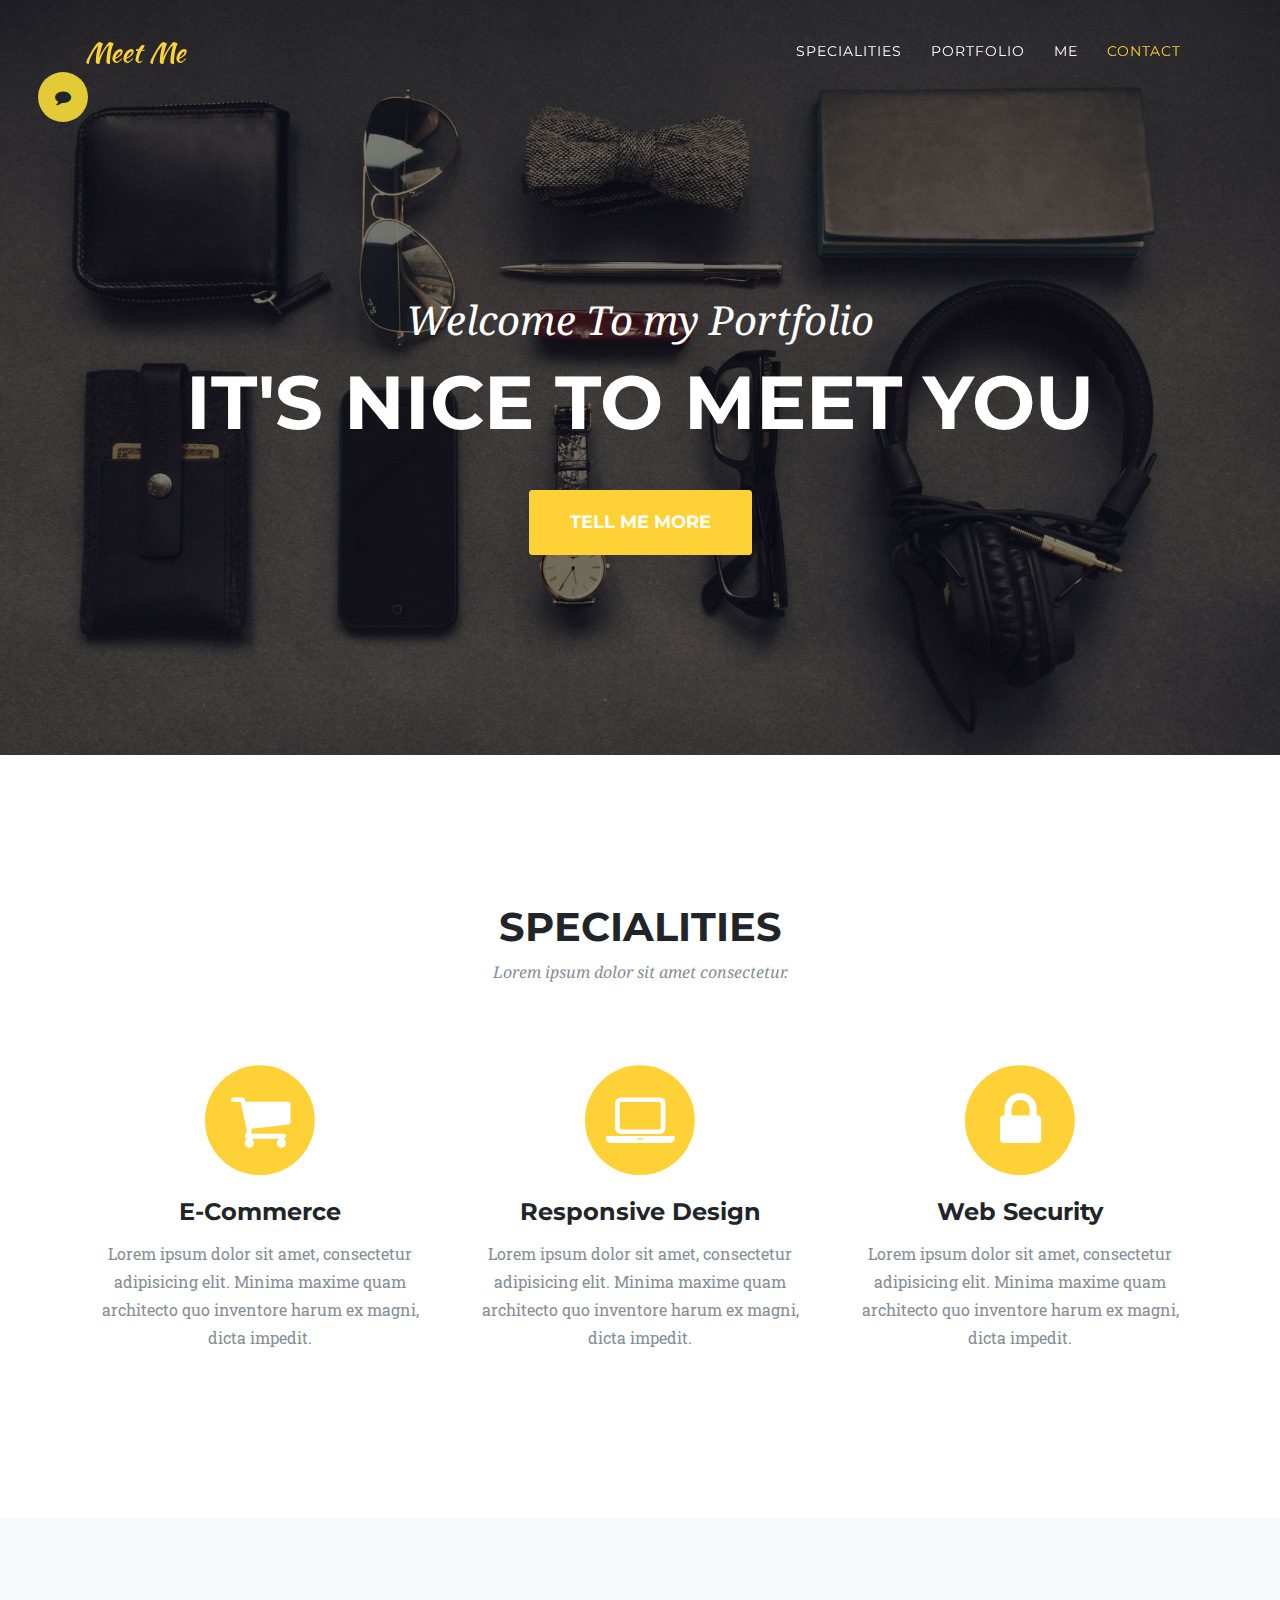
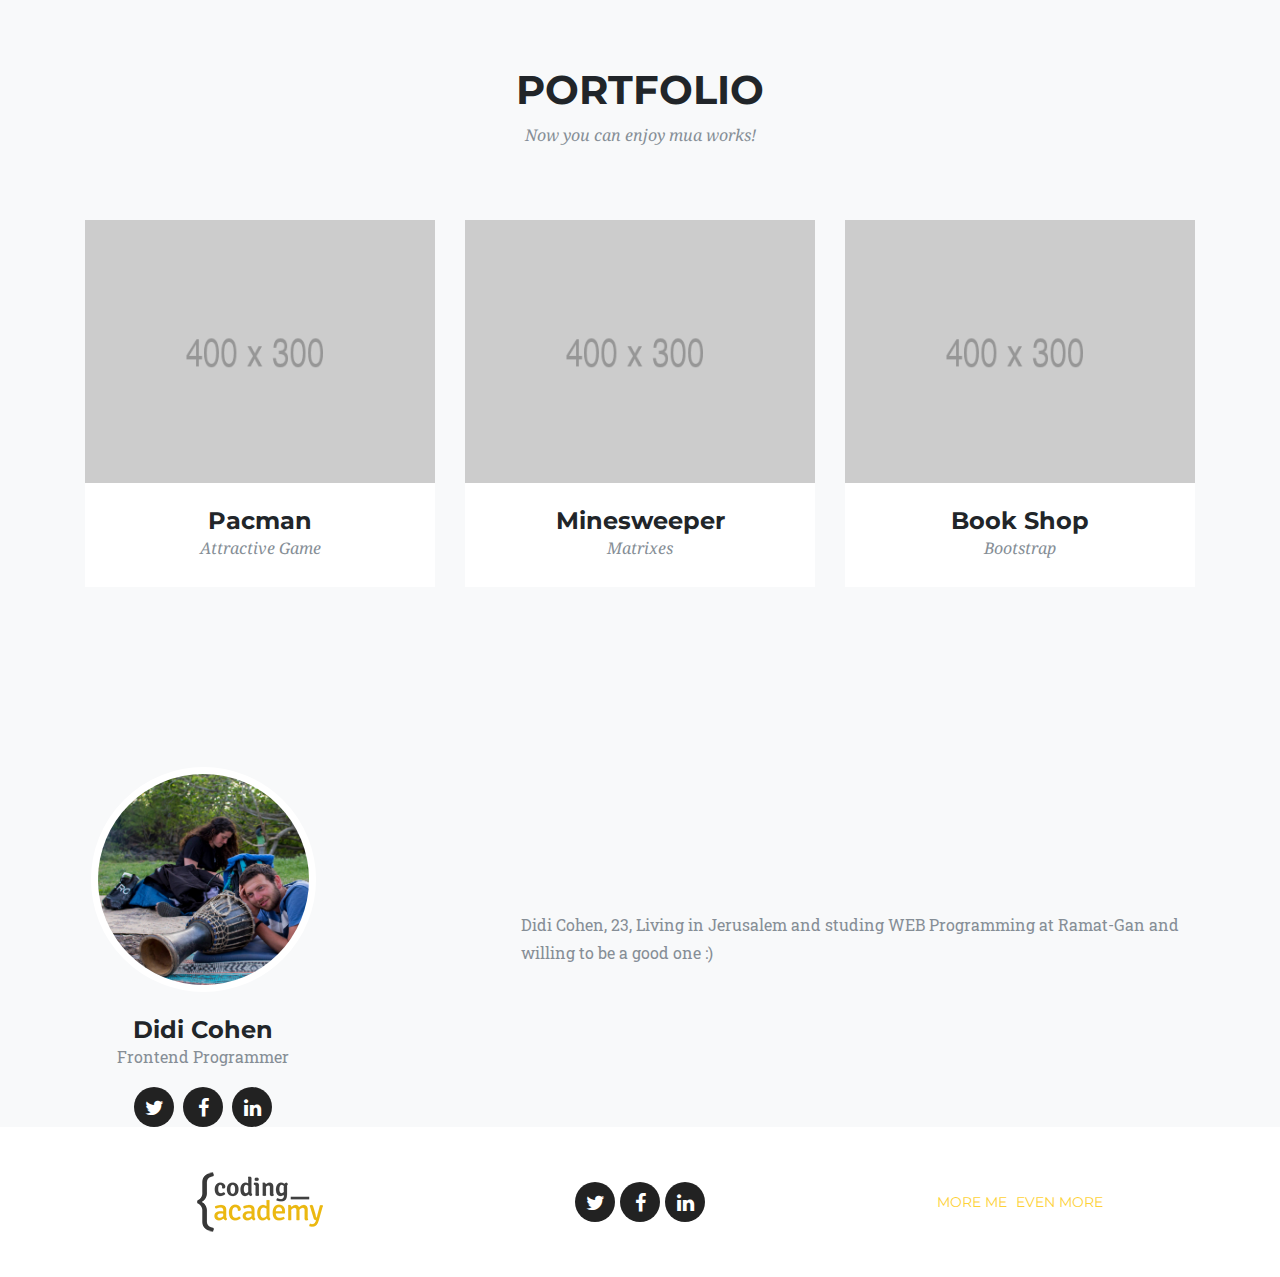
==== index.html @ 7b78c253 "My first commit!" ====
<!DOCTYPE html>
<html lang="en">

<head>

  <meta charset="utf-8">
  <meta name="viewport" content="width=device-width, initial-scale=1, shrink-to-fit=no">
  <meta name="description" content="">
  <meta name="author" content="">

  <title>Coding Academy</title>

  <!-- Bootstrap core CSS -->
  <link href="vendor/bootstrap/css/bootstrap.min.css" rel="stylesheet">

  <!-- Custom fonts for this template -->
  <link href="vendor/font-awesome/css/font-awesome.min.css" rel="stylesheet" type="text/css">
  <link href="https://fonts.googleapis.com/css?family=Montserrat:400,700" rel="stylesheet" type="text/css">
  <link href='https://fonts.googleapis.com/css?family=Kaushan+Script' rel='stylesheet' type='text/css'>
  <link href='https://fonts.googleapis.com/css?family=Droid+Serif:400,700,400italic,700italic' rel='stylesheet' type='text/css'>
  <link href='https://fonts.googleapis.com/css?family=Roboto+Slab:400,100,300,700' rel='stylesheet' type='text/css'>

  <!-- Custom styles for this template -->
  <link href="css/ca-gallery.css" rel="stylesheet">

</head>

<body id="page-top" onload="init()">
  <div class="offcanvas-btn" onClick="openCanvas()">
    <i class="fa fa-comment" aria-hidden="true"></i>
  </div>
  <aside class="offcanvas-aside">

    <!-- Contact -->
    <section id="contact">
      <h4>Contact Me</h4>
    </section>

    <form class="contact-me">
      <div class="form-group">
        <label for="email">Email address</label>
        <input id="form-email-address" type="email" class="form-control" placeholder="name@example.com" value="">
      </div>

      <div class="form-group">
        <label for="subject">Subject</label>
        <input id="form-subject" type="text" class="form-control" placeholder="Subject" value=""></input>
      </div>

      <div class="form-group">
        <label for="text-area">Message</label>
        <textarea id="form-text-area" class="form-control" rows="3" placeholder="Type your message here" value=""></textarea>
      </div>
      <button type="button" class="btn btn-dark my-5" onclick="setHrefURL()" target="_blank">
        Send
      </button>
      <a id="send-gmail-a" target="_blank" href="" style="display: none;"></a>

    </form>

  </aside>

  <!-- Navigation -->
  <nav class="navbar navbar-expand-lg navbar-dark fixed-top" id="mainNav">
    <div class="container">
      <a class="navbar-brand js-scroll-trigger" href="#page-top">Meet Me</a>
      <button class="navbar-toggler navbar-toggler-right" type="button" data-toggle="collapse" data-target="#navbarResponsive"
        aria-controls="navbarResponsive" aria-expanded="false" aria-label="Toggle navigation">
        <i class="fa fa-bars"></i>
      </button>
      <div class="collapse navbar-collapse" id="navbarResponsive">
        <ul class="navbar-nav ml-auto">
          <li class="nav-item">
            <a class="nav-link js-scroll-trigger" href="#services">Specialities</a>
          </li>
          <li class="nav-item">
            <a class="nav-link js-scroll-trigger" href="#portfolio">Portfolio</a>
          </li>
          <li class="nav-item">
            <a class="nav-link js-scroll-trigger" href="#me">Me</a>
          </li>
          <li class="nav-item">
            <a class="nav-link js-scroll-trigger" href="#contact">Contact</a>
          </li>
        </ul>
      </div>
    </div>
  </nav>

  <!-- Header -->
  <header class="masthead">
    <div class="container">
      <div class="intro-text">
        <div class="intro-lead-in">Welcome To my Portfolio</div>
        <div class="intro-heading">It's Nice To Meet You</div>
        <a class="btn btn-xl js-scroll-trigger" href="#services">Tell Me More</a>
      </div>
    </div>
  </header>

  <!-- Services -->
  <section id="services">
    <div class="container">
      <div class="row">
        <div class="col-lg-12 text-center">
          <h2 class="section-heading">Specialities</h2>
          <h3 class="section-subheading text-muted">Lorem ipsum dolor sit amet consectetur.</h3>
        </div>
      </div>
      <div class="row text-center">
        <div class="col-md-4">
          <span class="fa-stack fa-4x">
            <i class="fa fa-circle fa-stack-2x text-primary"></i>
            <i class="fa fa-shopping-cart fa-stack-1x fa-inverse"></i>
          </span>
          <h4 class="service-heading">E-Commerce</h4>
          <p class="text-muted">Lorem ipsum dolor sit amet, consectetur adipisicing elit. Minima maxime quam architecto quo inventore harum ex
            magni, dicta impedit.</p>
        </div>
        <div class="col-md-4">
          <span class="fa-stack fa-4x">
            <i class="fa fa-circle fa-stack-2x text-primary"></i>
            <i class="fa fa-laptop fa-stack-1x fa-inverse"></i>
          </span>
          <h4 class="service-heading">Responsive Design</h4>
          <p class="text-muted">Lorem ipsum dolor sit amet, consectetur adipisicing elit. Minima maxime quam architecto quo inventore harum ex
            magni, dicta impedit.</p>
        </div>
        <div class="col-md-4">
          <span class="fa-stack fa-4x">
            <i class="fa fa-circle fa-stack-2x text-primary"></i>
            <i class="fa fa-lock fa-stack-1x fa-inverse"></i>
          </span>
          <h4 class="service-heading">Web Security</h4>
          <p class="text-muted">Lorem ipsum dolor sit amet, consectetur adipisicing elit. Minima maxime quam architecto quo inventore harum ex
            magni, dicta impedit.</p>
        </div>
      </div>
    </div>
  </section>

  <!-- Portfolio Grid -->
  <section class="bg-light" id="portfolio">
    <div class="container">
      <div class="row">
        <div class="col-lg-12 text-center">
          <h2 class="section-heading">Portfolio</h2>
          <h3 class="section-subheading text-muted">Now you can enjoy mua works!</h3>
        </div>
      </div>
      <!-- start render -->
      <div class="row" id="portfolio-thumbs-container">
      </div>
      <!-- finish render -->
    </div>
  </section>


  <!-- Me -->
  <section class="bg-light" id="me" style="padding: 0px;">
    <div class="row">
      <div class="col-sm-4">
        <div class="team-member">
          <img class="mx-auto rounded-circle" src="img/team/4.jpg" alt="">
          <h4>Didi Cohen</h4>
          <p class="text-muted">Frontend Programmer</p>
          <ul class="list-inline social-buttons">
            <li class="list-inline-item">
              <a href="https://twitter.com/">
                <i class="fa fa-twitter"></i>
              </a>
            </li>
            <li class="list-inline-item">
              <a href="https://www.facebook.com/yedidic">
                <i class="fa fa-facebook"></i>
              </a>
            </li>
            <li class="list-inline-item">
              <a href="https://www.linkedin.com/">
                <i class="fa fa-linkedin"></i>
              </a>
            </li>
          </ul>
        </div>
      </div>
      <div class="col-sm-8 flex-align-center">
        <p class="large text-muted  about-description">Didi Cohen, 23, Living in Jerusalem and studing WEB Programming at Ramat-Gan and willing to be a good one :)</p>
      </div>
    </div>
  </section>


  <!-- Footer -->
  <footer>
    <div class="container">
      <div class="row">
        <div class="col-md-4 flex-align-center">
          <a href="http://coding-academy.org" target="_blank">
            <img src="./img/ca-logo.png" alt="">
          </a>
        </div>
        <div class="col-md-4 flex-align-center">
          <ul class="list-inline social-buttons flex-align-center">
            <li class="list-inline-item">
              <a href="#">
                <i class="fa fa-twitter"></i>
              </a>
            </li>
            <li class="list-inline-item flex-align-center">
              <a href="#">
                <i class="fa fa-facebook"></i>
              </a>
            </li>
            <li class="list-inline-item">
              <a href="#">
                <i class="fa fa-linkedin"></i>
              </a>
            </li>
          </ul>
        </div>
        <div class="col-md-4 flex-align-center">
          <ul class="list-inline quicklinks">
            <li class="list-inline-item">
              <a href="#">More Me</a>
            </li>
            <li class="list-inline-item">
              <a href="#">Even More</a>
            </li>
          </ul>
        </div>
      </div>
    </div>
  </footer>

  <!-- Portfolio Modals -->
  <div class="modals-container">
    <!-- Modal 1 -->
    <div class="portfolio-modal modal fade" id="portfolioModal" tabindex="-1" role="dialog" aria-hidden="true">
      <div class="modal-dialog">
        <div class="modal-content">
          <div class="close-modal" data-dismiss="modal">
            <div class="lr">
              <div class="rl"></div>
            </div>
          </div>
          <div class="container">
            <div class="row">
              <div class="col-lg-8 mx-auto">
                <div class="modal-body">
                  <!-- Project Details Go Here -->
                  <h2 id="modal-proj-name">Project Name</h2>
                  <p id="modal-proj-title">class="item-intro text-muted">Lorem ipsum dolor sit amet consectetur.</p>
                  <img id="modal-proj-img" class="img-fluid d-block mx-auto" src="img/portfolio/01-full.jpg" alt="">
                  <p id="modal-proj-desc">Use this area to describe your project. Lorem ipsum dolor sit amet, consectetur adipisicing elit. Est blanditiis
                    dolorem culpa incidunt minus dignissimos deserunt repellat aperiam quasi sunt officia expedita beatae
                    cupiditate, maiores repudiandae, nostrum, reiciendis facere nemo!</p>
                  <ul class="list-inline">
                    <li id="modal-proj-date">Date: January 2017</li>
                    <li id="modal-proj-client">Client: Threads</li>
                    <li id="modal-proj-cat">Category: Illustration</li>
                  </ul>
                  <button class="btn btn-primary" data-dismiss="modal" type="button">
                    <i class="fa fa-times"></i>
                    Close Project</button>
                </div>
              </div>
            </div>
          </div>
        </div>
      </div>
    </div>

    <!-- Bootstrap core JavaScript -->
    <script src="vendor/jquery/jquery.min.js"></script>
    <script src="vendor/popper/popper.min.js"></script>
    <script src="vendor/bootstrap/js/bootstrap.min.js"></script>

    <!-- Plugin JavaScript -->
    <script src="vendor/jquery-easing/jquery.easing.min.js"></script>

    <!-- Custom scripts for this template -->
    <script src="js/utils-service.js"></script>
    <script src="js/ca-gallery.js"></script>
    <script src="js/offCanvas.js"></script>
    <script src="js/user-service.js"></script>
    <script src="js/main.js"></script>


</body>

</html>
---- css/ca-gallery.css ----
body {
    overflow-x: hidden;
    font-family: 'Roboto Slab', 'Helvetica Neue', Helvetica, Arial, sans-serif;
}
p {
    line-height: 1.75;
}
a {
    color: #fed136;
}
a.active,
a:active,
a:focus,
a:hover {
    color: #fec503;
}
h1,
h2,
h3,
h4,
h5,
h6 {
    font-weight: 700;
    font-family: 'Montserrat', 'Helvetica Neue', Helvetica, Arial, sans-serif;
    text-transform: uppercase;
}
section {
    padding: 100px 0;
}
section h2.section-heading {
    font-size: 40px;
    margin-top: 0;
    margin-bottom: 15px;
}
section h3.section-subheading {
    font-size: 16px;
    font-weight: 400;
    font-style: italic;
    margin-bottom: 75px;
    text-transform: none;
    font-family: 'Droid Serif', 'Helvetica Neue', Helvetica, Arial, sans-serif;
}
@media (min-width: 768px) {
    section {
        padding: 150px 0;
    }
}
::-moz-selection {
    background: #fed136;
    text-shadow: none;
}
::selection {
    background: #fed136;
    text-shadow: none;
}
img::selection {
    background: transparent;
}
img::-moz-selection {
    background: transparent;
}
body {
    -webkit-tap-highlight-color: #fed136;
}
.offcanvas-btn {
    z-index: 100000;
    position: fixed;
    top: 8%;
    left: 3%;
    height: 50px;
    width: 50px;
    background: #e2cb36;
    border-radius: 50%;
    display: flex;
    justify-content: center;
    align-items: center;
    cursor: pointer;
    margin-left: 0;
    transition: all 0.3s ease;
}
.offcanvas-btn-open {
    margin-left: 30vw;
}
.offcanvas-aside {
    position: fixed;
    height: 100%;
    z-index: 100000;
    background: red;
    width: 30vw;
    left: -30vw;
    transition: all 0.3s ease;
    display: flex;
    flex-direction: column;
    align-items: center;
    justify-content: space-around;
}
.offcanvas-aside img {
    border-radius: 50%;
}
.offcanvas-aside p {
    text-align: center;
}
.offcanvas-aside .offcanvas-content-suffix {
    height: 20%;
}
.offcanvas-aside-open {
    left: 0;
}
#mainNav {
    background-color: #222222;
}
#mainNav .navbar-toggler {
    font-size: 12px;
    right: 0;
    padding: 13px;
    text-transform: uppercase;
    color: white;
    border: 0;
    background-color: #fed136;
    font-family: 'Montserrat', 'Helvetica Neue', Helvetica, Arial, sans-serif;
    text-transform: uppercase;
}
#mainNav .navbar-brand {
    color: #fed136;
    font-family: 'Kaushan Script', 'Helvetica Neue', Helvetica, Arial, cursive;
}
#mainNav .navbar-brand.active,
#mainNav .navbar-brand:active,
#mainNav .navbar-brand:focus,
#mainNav .navbar-brand:hover {
    color: #fec503;
}
#mainNav .navbar-nav .nav-item .nav-link {
    font-size: 90%;
    font-weight: 400;
    padding: 0.75em 0;
    letter-spacing: 1px;
    color: white;
    font-family: 'Montserrat', 'Helvetica Neue', Helvetica, Arial, sans-serif;
    text-transform: uppercase;
}
#mainNav .navbar-nav .nav-item .nav-link.active,
#mainNav .navbar-nav .nav-item .nav-link:hover {
    color: #fed136;
}
@media (min-width: 992px) {
    #mainNav {
        padding-top: 25px;
        padding-bottom: 25px;
        -webkit-transition: padding-top 0.3s, padding-bottom 0.3s;
        -moz-transition: padding-top 0.3s, padding-bottom 0.3s;
        transition: padding-top 0.3s, padding-bottom 0.3s;
        border: none;
        background-color: transparent;
    }
    #mainNav .navbar-brand {
        font-size: 1.75em;
        -webkit-transition: all 0.3s;
        -moz-transition: all 0.3s;
        transition: all 0.3s;
    }
    #mainNav .navbar-nav .nav-item .nav-link {
        padding: 1.1em 1em !important;
    }
    #mainNav.navbar-shrink {
        padding-top: 0;
        padding-bottom: 0;
        background-color: #222222;
    }
    #mainNav.navbar-shrink .navbar-brand {
        font-size: 1.25em;
        padding: 12px 0;
    }
}
header.masthead {
    text-align: center;
    color: white;
    background-image: url("../img/header-bg.jpg");
    background-repeat: no-repeat;
    background-attachment: scroll;
    background-position: center center;
    -webkit-background-size: cover;
    -moz-background-size: cover;
    -o-background-size: cover;
    background-size: cover;
}
header.masthead .intro-text {
    padding-top: 150px;
    padding-bottom: 100px;
}
header.masthead .intro-text .intro-lead-in {
    font-size: 22px;
    font-style: italic;
    line-height: 22px;
    margin-bottom: 25px;
    font-family: 'Droid Serif', 'Helvetica Neue', Helvetica, Arial, sans-serif;
}
header.masthead .intro-text .intro-heading {
    font-size: 50px;
    font-weight: 700;
    line-height: 50px;
    margin-bottom: 25px;
    font-family: 'Montserrat', 'Helvetica Neue', Helvetica, Arial, sans-serif;
    text-transform: uppercase;
}
@media (min-width: 768px) {
    header.masthead .intro-text {
        padding-top: 300px;
        padding-bottom: 200px;
    }
    header.masthead .intro-text .intro-lead-in {
        font-size: 40px;
        font-style: italic;
        line-height: 40px;
        margin-bottom: 25px;
        font-family: 'Droid Serif', 'Helvetica Neue', Helvetica, Arial, sans-serif;
    }
    header.masthead .intro-text .intro-heading {
        font-size: 75px;
        font-weight: 700;
        line-height: 75px;
        margin-bottom: 50px;
        font-family: 'Montserrat', 'Helvetica Neue', Helvetica, Arial, sans-serif;
        text-transform: uppercase;
    }
}
.service-heading {
    margin: 15px 0;
    text-transform: none;
}
#portfolio .portfolio-item {
    right: 0;
    margin: 0 0 15px;
}
#portfolio .portfolio-item .portfolio-link {
    position: relative;
    display: block;
    max-width: 400px;
    margin: 0 auto;
    cursor: pointer;
}
#portfolio .portfolio-item .portfolio-link .portfolio-hover {
    position: absolute;
    width: 100%;
    height: 100%;
    -webkit-transition: all ease 0.5s;
    -moz-transition: all ease 0.5s;
    transition: all ease 0.5s;
    opacity: 0;
    background: rgba(254, 209, 54, 0.9);
}
#portfolio .portfolio-item .portfolio-link .portfolio-hover:hover {
    opacity: 1;
}
#portfolio .portfolio-item .portfolio-link .portfolio-hover .portfolio-hover-content {
    font-size: 20px;
    position: absolute;
    top: 50%;
    width: 100%;
    height: 20px;
    margin-top: -12px;
    text-align: center;
    color: white;
}
#portfolio .portfolio-item .portfolio-link .portfolio-hover .portfolio-hover-content i {
    margin-top: -12px;
}
#portfolio .portfolio-item .portfolio-link .portfolio-hover .portfolio-hover-content h3,
#portfolio .portfolio-item .portfolio-link .portfolio-hover .portfolio-hover-content h4 {
    margin: 0;
}
#portfolio .portfolio-item .portfolio-caption {
    max-width: 400px;
    margin: 0 auto;
    padding: 25px;
    text-align: center;
    background-color: white;
}
#portfolio .portfolio-item .portfolio-caption h4 {
    margin: 0;
    text-transform: none;
}
#portfolio .portfolio-item .portfolio-caption p {
    font-size: 16px;
    font-style: italic;
    margin: 0;
    font-family: 'Droid Serif', 'Helvetica Neue', Helvetica, Arial, sans-serif;
}
#portfolio * {
    z-index: 2;
}
@media (min-width: 767px) {
    #portfolio .portfolio-item {
        margin: 0 0 30px;
    }
}
.portfolio-modal .modal-dialog {
    max-width: none;
    height: 100%;
    margin: 0;
}
.portfolio-modal .modal-content {
    min-height: 100%;
    padding: 100px 0;
    text-align: center;
    border: none;
    border-radius: 0;
    background-clip: border-box;
    -webkit-box-shadow: none;
    box-shadow: none;
}
.portfolio-modal .modal-content h2 {
    font-size: 3em;
    margin-bottom: 15px;
}
.portfolio-modal .modal-content p {
    margin-bottom: 30px;
}
.portfolio-modal .modal-content p.item-intro {
    font-size: 16px;
    font-style: italic;
    margin: 20px 0 30px;
    font-family: 'Droid Serif', 'Helvetica Neue', Helvetica, Arial, sans-serif;
}
.portfolio-modal .modal-content ul.list-inline {
    margin-top: 0;
    margin-bottom: 30px;
}
.portfolio-modal .modal-content img {
    margin-bottom: 30px;
}
.portfolio-modal .modal-content button {
    cursor: pointer;
}
.portfolio-modal .close-modal {
    position: absolute;
    top: 25px;
    right: 25px;
    width: 75px;
    height: 75px;
    cursor: pointer;
    background-color: transparent;
}
.portfolio-modal .close-modal:hover {
    opacity: 0.3;
}
.portfolio-modal .close-modal .lr {
    /* Safari and Chrome */
    
    z-index: 1051;
    width: 1px;
    height: 75px;
    margin-left: 35px;
    /* IE 9 */
    
    -webkit-transform: rotate(45deg);
    -ms-transform: rotate(45deg);
    transform: rotate(45deg);
    background-color: #222222;
}
.portfolio-modal .close-modal .lr .rl {
    /* Safari and Chrome */
    
    z-index: 1052;
    width: 1px;
    height: 75px;
    /* IE 9 */
    
    -webkit-transform: rotate(90deg);
    -ms-transform: rotate(90deg);
    transform: rotate(90deg);
    background-color: #222222;
}
.portfolio-modal .modal-backdrop {
    display: none;
    opacity: 0;
}
.timeline {
    position: relative;
    padding: 0;
    list-style: none;
}
.timeline:before {
    position: absolute;
    top: 0;
    bottom: 0;
    left: 40px;
    width: 2px;
    margin-left: -1.5px;
    content: '';
    background-color: #f1f1f1;
}
.timeline > li {
    position: relative;
    min-height: 50px;
    margin-bottom: 50px;
}
.timeline > li:after,
.timeline > li:before {
    display: table;
    content: ' ';
}
.timeline > li:after {
    clear: both;
}
.timeline > li .timeline-panel {
    position: relative;
    float: right;
    width: 100%;
    padding: 0 20px 0 100px;
    text-align: left;
}
.timeline > li .timeline-panel:before {
    right: auto;
    left: -15px;
    border-right-width: 15px;
    border-left-width: 0;
}
.timeline > li .timeline-panel:after {
    right: auto;
    left: -14px;
    border-right-width: 14px;
    border-left-width: 0;
}
.timeline > li .timeline-image {
    position: absolute;
    z-index: 100;
    left: 0;
    width: 80px;
    height: 80px;
    margin-left: 0;
    text-align: center;
    color: white;
    border: 7px solid #f1f1f1;
    border-radius: 100%;
    background-color: #fed136;
}
.timeline > li .timeline-image h4 {
    font-size: 10px;
    line-height: 14px;
    margin-top: 12px;
}
.timeline > li.timeline-inverted > .timeline-panel {
    float: right;
    padding: 0 20px 0 100px;
    text-align: left;
}
.timeline > li.timeline-inverted > .timeline-panel:before {
    right: auto;
    left: -15px;
    border-right-width: 15px;
    border-left-width: 0;
}
.timeline > li.timeline-inverted > .timeline-panel:after {
    right: auto;
    left: -14px;
    border-right-width: 14px;
    border-left-width: 0;
}
.timeline > li:last-child {
    margin-bottom: 0;
}
.timeline .timeline-heading h4 {
    margin-top: 0;
    color: inherit;
}
.timeline .timeline-heading h4.subheading {
    text-transform: none;
}
.timeline .timeline-body > ul,
.timeline .timeline-body > p {
    margin-bottom: 0;
}
@media (min-width: 768px) {
    .timeline:before {
        left: 50%;
    }
    .timeline > li {
        min-height: 100px;
        margin-bottom: 100px;
    }
    .timeline > li .timeline-panel {
        float: left;
        width: 41%;
        padding: 0 20px 20px 30px;
        text-align: right;
    }
    .timeline > li .timeline-image {
        left: 50%;
        width: 100px;
        height: 100px;
        margin-left: -50px;
    }
    .timeline > li .timeline-image h4 {
        font-size: 13px;
        line-height: 18px;
        margin-top: 16px;
    }
    .timeline > li.timeline-inverted > .timeline-panel {
        float: right;
        padding: 0 30px 20px 20px;
        text-align: left;
    }
}
@media (min-width: 992px) {
    .timeline > li {
        min-height: 150px;
    }
    .timeline > li .timeline-panel {
        padding: 0 20px 20px;
    }
    .timeline > li .timeline-image {
        width: 150px;
        height: 150px;
        margin-left: -75px;
    }
    .timeline > li .timeline-image h4 {
        font-size: 18px;
        line-height: 26px;
        margin-top: 30px;
    }
    .timeline > li.timeline-inverted > .timeline-panel {
        padding: 0 20px 20px;
    }
}
@media (min-width: 1200px) {
    .timeline > li {
        min-height: 170px;
    }
    .timeline > li .timeline-panel {
        padding: 0 20px 20px 100px;
    }
    .timeline > li .timeline-image {
        width: 170px;
        height: 170px;
        margin-left: -85px;
    }
    .timeline > li .timeline-image h4 {
        margin-top: 40px;
    }
    .timeline > li.timeline-inverted > .timeline-panel {
        padding: 0 100px 20px 20px;
    }
}
.team-member {
    text-align: center;
}
.team-member img {
    width: 225px;
    height: 225px;
    border: 7px solid white;
}
.team-member h4 {
    margin-top: 25px;
    margin-bottom: 0;
    text-transform: none;
}
.team-member p {
    margin-top: 0;
}
.about-description {
    max-width: 80%;
}
@media (max-width: 800px) {
    .about-description {
        text-align: center;
        margin-top: 1rem;
        margin-bottom: 1rem;
    }
}
footer {
    padding: 25px 0;
    text-align: center;
}
footer span.copyright {
    font-size: 90%;
    line-height: 40px;
    text-transform: none;
    font-family: 'Montserrat', 'Helvetica Neue', Helvetica, Arial, sans-serif;
    text-transform: uppercase;
}
footer ul.quicklinks {
    font-size: 90%;
    line-height: 40px;
    margin-bottom: 0;
    text-transform: none;
    font-family: 'Montserrat', 'Helvetica Neue', Helvetica, Arial, sans-serif;
    text-transform: uppercase;
}
ul.social-buttons {
    margin-bottom: 0;
}
ul.social-buttons li a {
    font-size: 20px;
    line-height: 40px;
    display: block;
    width: 40px;
    height: 40px;
    -webkit-transition: all 0.3s;
    -moz-transition: all 0.3s;
    transition: all 0.3s;
    color: white;
    border-radius: 100%;
    outline: none;
    background-color: #222222;
}
ul.social-buttons li a:active,
ul.social-buttons li a:focus,
ul.social-buttons li a:hover {
    background-color: #fed136;
}
.flex-align-center {
    display: flex;
    justify-content: center;
    align-items: center;
}
.text-primary {
    color: #fed136 !important;
}
.btn-primary {
    font-weight: 700;
    color: white;
    border-color: #fed136;
    background-color: #fed136;
    font-family: 'Montserrat', 'Helvetica Neue', Helvetica, Arial, sans-serif;
    text-transform: uppercase;
}
.btn-primary.focus,
.btn-primary:focus {
    color: white;
    border-color: #b48b01;
    background-color: #fec503;
}
.btn-primary:hover {
    color: white;
    border-color: #f6bf01;
    background-color: #fec503;
}
.btn-primary.active,
.btn-primary:active,
.open > .btn-primary.dropdown-toggle {
    color: white;
    border-color: #f6bf01;
    background-color: #fec503;
}
.btn-primary.active.focus,
.btn-primary.active:focus,
.btn-primary.active:hover,
.btn-primary:active.focus,
.btn-primary:active:focus,
.btn-primary:active:hover,
.open > .btn-primary.dropdown-toggle.focus,
.open > .btn-primary.dropdown-toggle:focus,
.open > .btn-primary.dropdown-toggle:hover {
    color: white;
    border-color: #b48b01;
    background-color: #dcab01;
}
.btn-primary.active,
.btn-primary:active,
.open > .btn-primary.dropdown-toggle {
    background-image: none;
}
.btn-primary.disabled.focus,
.btn-primary.disabled:focus,
.btn-primary.disabled:hover,
.btn-primary[disabled].focus,
.btn-primary[disabled]:focus,
.btn-primary[disabled]:hover,
fieldset[disabled] .btn-primary.focus,
fieldset[disabled] .btn-primary:focus,
fieldset[disabled] .btn-primary:hover {
    border-color: #fed136;
    background-color: #fed136;
}
.btn-primary .badge {
    color: #fed136;
    background-color: white;
}
.btn-xl {
    font-size: 18px;
    font-weight: 700;
    padding: 20px 40px;
    border-radius: 3px;
    color: white;
    border-color: #fed136;
    background-color: #fed136;
    font-family: 'Montserrat', 'Helvetica Neue', Helvetica, Arial, sans-serif;
    text-transform: uppercase;
}
.btn-xl.focus,
.btn-xl:focus {
    color: white;
    border-color: #b48b01;
    background-color: #fec503;
}
.btn-xl:hover {
    color: white;
    border-color: #f6bf01;
    background-color: #fec503;
}
.btn-xl.active,
.btn-xl:active,
.open > .btn-xl.dropdown-toggle {
    color: white;
    border-color: #f6bf01;
    background-color: #fec503;
}
.btn-xl.active.focus,
.btn-xl.active:focus,
.btn-xl.active:hover,
.btn-xl:active.focus,
.btn-xl:active:focus,
.btn-xl:active:hover,
.open > .btn-xl.dropdown-toggle.focus,
.open > .btn-xl.dropdown-toggle:focus,
.open > .btn-xl.dropdown-toggle:hover {
    color: white;
    border-color: #b48b01;
    background-color: #dcab01;
}
.btn-xl.active,
.btn-xl:active,
.open > .btn-xl.dropdown-toggle {
    background-image: none;
}
.btn-xl.disabled.focus,
.btn-xl.disabled:focus,
.btn-xl.disabled:hover,
.btn-xl[disabled].focus,
.btn-xl[disabled]:focus,
.btn-xl[disabled]:hover,
fieldset[disabled] .btn-xl.focus,
fieldset[disabled] .btn-xl:focus,
fieldset[disabled] .btn-xl:hover {
    border-color: #fed136;
    background-color: #fed136;
}
.btn-xl .badge {
    color: #fed136;
    background-color: white;
}

.form-group label{
    color:white;
    font-size: 1.2em;
}

.contact-me button{
    font-size: 1.5em;
}
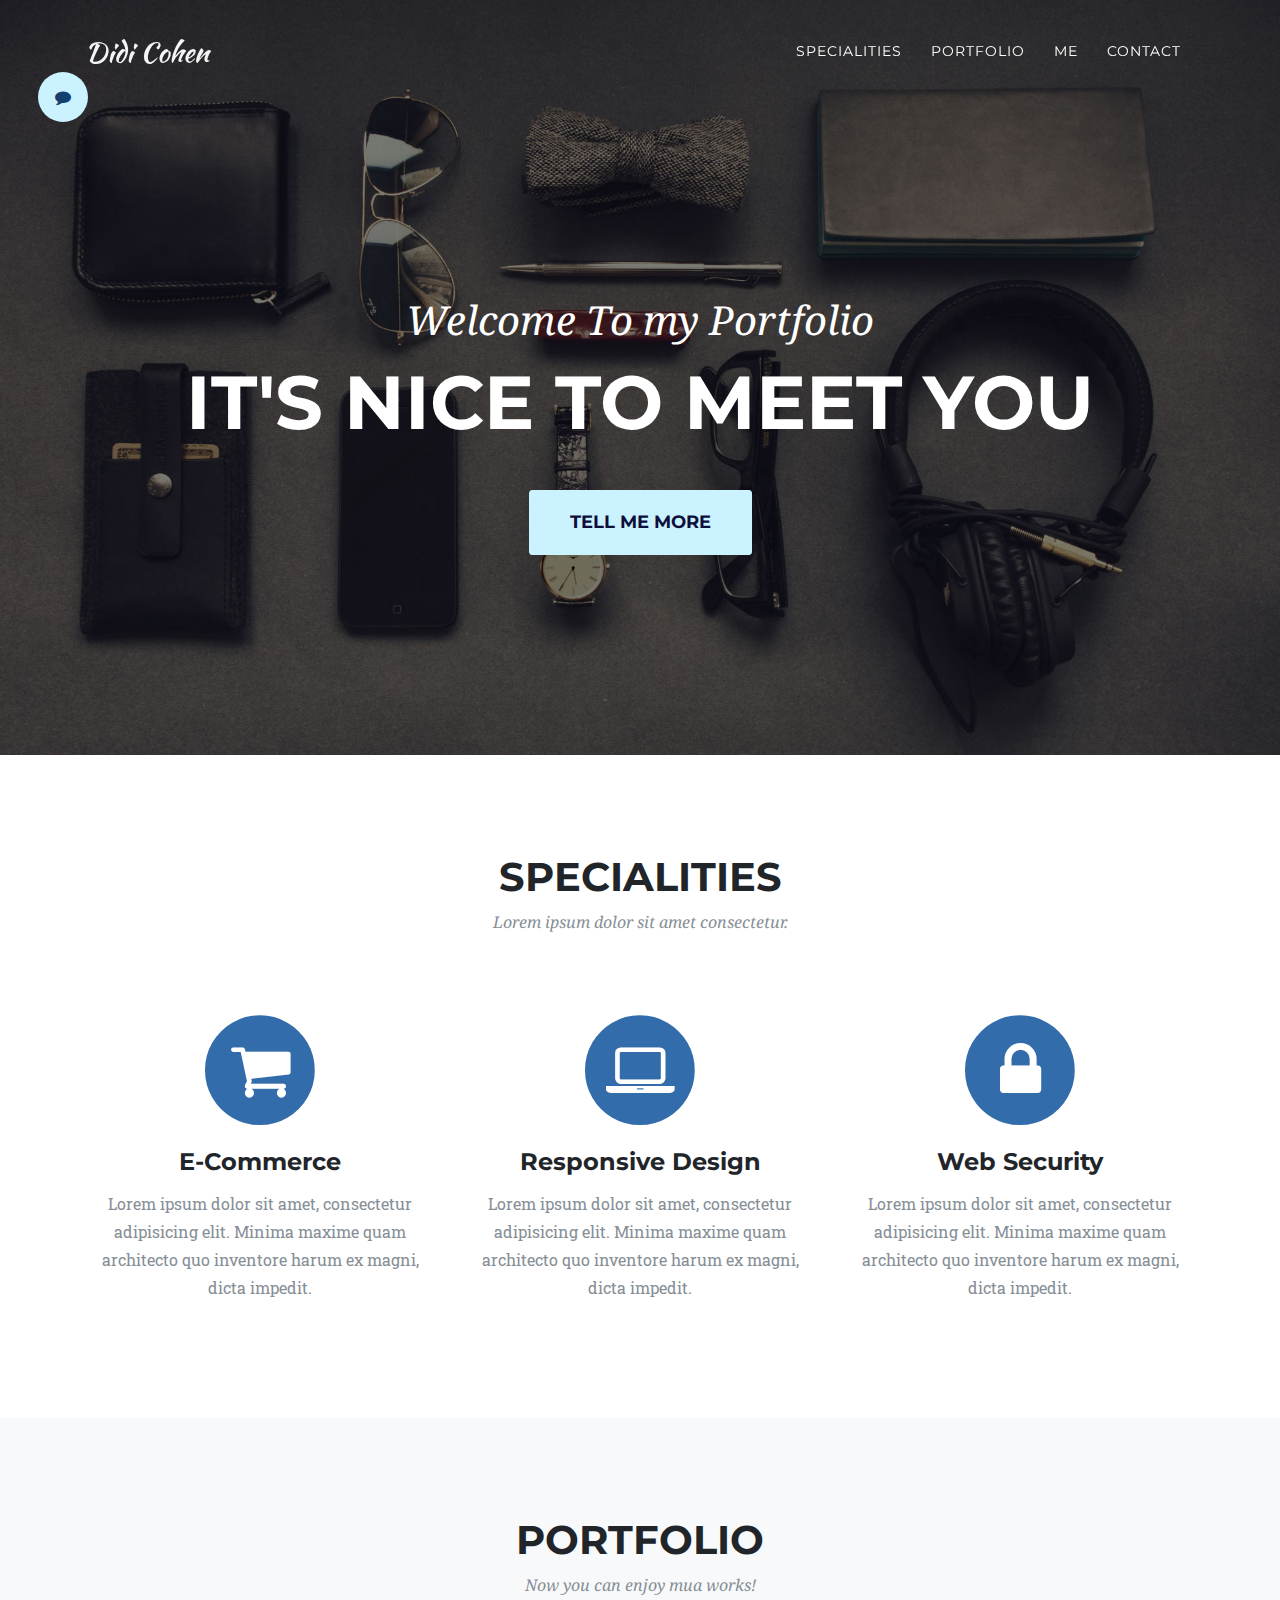
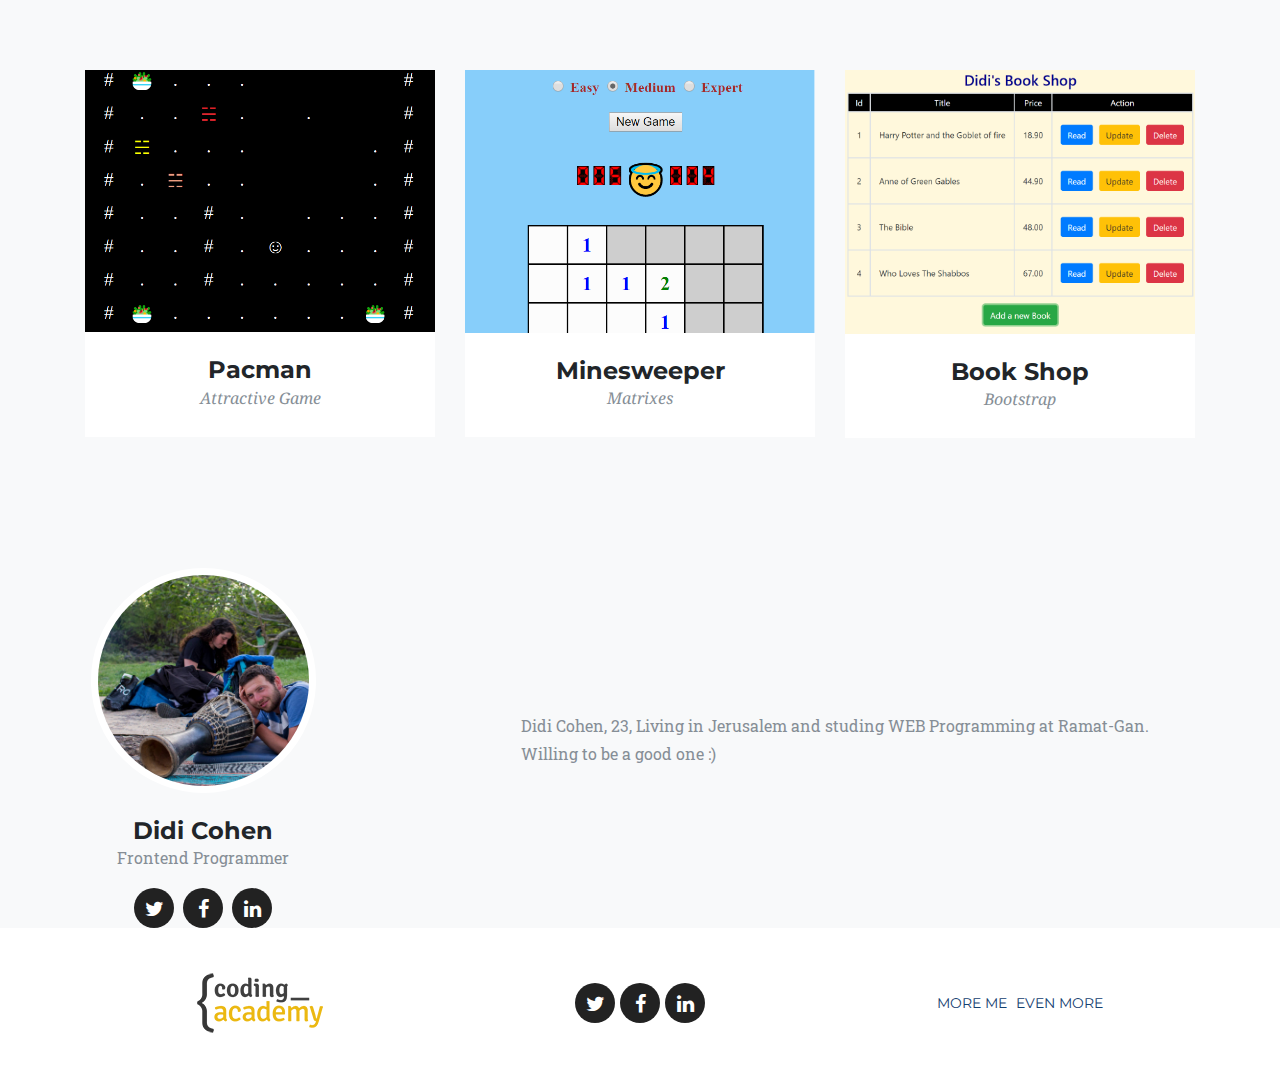
==== commit ee562613: "Changed design" ====
--- a/index.html
+++ b/index.html
@@ -37,10 +37,6 @@
     </section>
 
     <form class="contact-me">
-      <div class="form-group">
-        <label for="email">Email address</label>
-        <input id="form-email-address" type="email" class="form-control" placeholder="name@example.com" value="">
-      </div>
 
       <div class="form-group">
         <label for="subject">Subject</label>
@@ -55,7 +51,7 @@
         Send
       </button>
       <a id="send-gmail-a" target="_blank" href="" style="display: none;"></a>
-
+      <!-- TODO: make the btn responsive -->
     </form>
 
   </aside>
@@ -63,7 +59,7 @@
   <!-- Navigation -->
   <nav class="navbar navbar-expand-lg navbar-dark fixed-top" id="mainNav">
     <div class="container">
-      <a class="navbar-brand js-scroll-trigger" href="#page-top">Meet Me</a>
+      <a class="navbar-brand js-scroll-trigger" href="#page-top">Didi Cohen</a>
       <button class="navbar-toggler navbar-toggler-right" type="button" data-toggle="collapse" data-target="#navbarResponsive"
         aria-controls="navbarResponsive" aria-expanded="false" aria-label="Toggle navigation">
         <i class="fa fa-bars"></i>
@@ -184,7 +180,7 @@
         </div>
       </div>
       <div class="col-sm-8 flex-align-center">
-        <p class="large text-muted  about-description">Didi Cohen, 23, Living in Jerusalem and studing WEB Programming at Ramat-Gan and willing to be a good one :)</p>
+        <p class="large text-muted  about-description">Didi Cohen, 23, Living in Jerusalem and studing WEB Programming at Ramat-Gan. Willing to be a good one :)</p>
       </div>
     </div>
   </section>
--- a/css/ca-gallery.css
+++ b/css/ca-gallery.css
@@ -6,7 +6,7 @@
     line-height: 1.75;
 }
 a {
-    color: #fed136;
+    color: #144070;
 }
 a.active,
 a:active,
@@ -40,11 +40,11 @@
     text-transform: none;
     font-family: 'Droid Serif', 'Helvetica Neue', Helvetica, Arial, sans-serif;
 }
-@media (min-width: 768px) {
+/* @media (min-width: 768px) {
     section {
         padding: 150px 0;
     }
-}
+} */
 ::-moz-selection {
     background: #fed136;
     text-shadow: none;
@@ -69,7 +69,8 @@
     left: 3%;
     height: 50px;
     width: 50px;
-    background: #e2cb36;
+    background: #caf2ff;
+    color: #144070;
     border-radius: 50%;
     display: flex;
     justify-content: center;
@@ -85,7 +86,7 @@
     position: fixed;
     height: 100%;
     z-index: 100000;
-    background: red;
+    background: #caf2ff;
     width: 30vw;
     left: -30vw;
     transition: all 0.3s ease;
@@ -107,7 +108,7 @@
     left: 0;
 }
 #mainNav {
-    background-color: #222222;
+    background-color: #144070;
 }
 #mainNav .navbar-toggler {
     font-size: 12px;
@@ -115,13 +116,16 @@
     padding: 13px;
     text-transform: uppercase;
     color: white;
+    font-size: 1.3rem;
     border: 0;
-    background-color: #fed136;
+    background-color: #caf2ff;
+    color: darkblue;
     font-family: 'Montserrat', 'Helvetica Neue', Helvetica, Arial, sans-serif;
     text-transform: uppercase;
 }
 #mainNav .navbar-brand {
-    color: #fed136;
+    color: whitesmoke;
+    font-size: 1.7rem;
     font-family: 'Kaushan Script', 'Helvetica Neue', Helvetica, Arial, cursive;
 }
 #mainNav .navbar-brand.active,
@@ -141,7 +145,7 @@
 }
 #mainNav .navbar-nav .nav-item .nav-link.active,
 #mainNav .navbar-nav .nav-item .nav-link:hover {
-    color: #fed136;
+    color: #baf0eb;
 }
 @media (min-width: 992px) {
     #mainNav {
@@ -165,7 +169,7 @@
     #mainNav.navbar-shrink {
         padding-top: 0;
         padding-bottom: 0;
-        background-color: #222222;
+        background-color: #144070;
     }
     #mainNav.navbar-shrink .navbar-brand {
         font-size: 1.25em;
@@ -247,7 +251,7 @@
     -moz-transition: all ease 0.5s;
     transition: all ease 0.5s;
     opacity: 0;
-    background: rgba(254, 209, 54, 0.9);
+    background: rgb(78, 148, 217);
 }
 #portfolio .portfolio-item .portfolio-link .portfolio-hover:hover {
     opacity: 1;
@@ -607,7 +611,7 @@
 ul.social-buttons li a:active,
 ul.social-buttons li a:focus,
 ul.social-buttons li a:hover {
-    background-color: #fed136;
+    background-color: #4e94d9;
 }
 .flex-align-center {
     display: flex;
@@ -615,13 +619,13 @@
     align-items: center;
 }
 .text-primary {
-    color: #fed136 !important;
+    color: #336cab !important;
 }
 .btn-primary {
     font-weight: 700;
     color: white;
-    border-color: #fed136;
-    background-color: #fed136;
+    border-color: #144070;
+    background-color: #144070;
     font-family: 'Montserrat', 'Helvetica Neue', Helvetica, Arial, sans-serif;
     text-transform: uppercase;
 }
@@ -632,9 +636,9 @@
     background-color: #fec503;
 }
 .btn-primary:hover {
-    color: white;
-    border-color: #f6bf01;
-    background-color: #fec503;
+    color: darkblue;
+    border-color: darkblue;
+    background-color: #caf2ff;
 }
 .btn-primary.active,
 .btn-primary:active,
@@ -682,9 +686,9 @@
     font-weight: 700;
     padding: 20px 40px;
     border-radius: 3px;
-    color: white;
-    border-color: #fed136;
-    background-color: #fed136;
+    color: #0e0e3b;
+    border-color: #caf2ff;
+    background-color: #caf2ff;
     font-family: 'Montserrat', 'Helvetica Neue', Helvetica, Arial, sans-serif;
     text-transform: uppercase;
 }
@@ -696,8 +700,8 @@
 }
 .btn-xl:hover {
     color: white;
-    border-color: #f6bf01;
-    background-color: #fec503;
+    border-color: #336cab;
+    background-color: #336cab;
 }
 .btn-xl.active,
 .btn-xl:active,
@@ -742,10 +746,24 @@
 }
 
 .form-group label{
-    color:white;
+    color:black;
     font-size: 1.2em;
+    font-weight: bold;
+}
+
+.contact-me {
+    padding: 10px;
 }
 
 .contact-me button{
     font-size: 1.5em;
-}+    cursor: pointer;
+}
+/* 
+@media (max-width: 520px){
+    .offcanvas-aside{
+        width: 100vw;
+    }
+} */
+
+/* TODO: Take care of the media query mobile contact-me */
